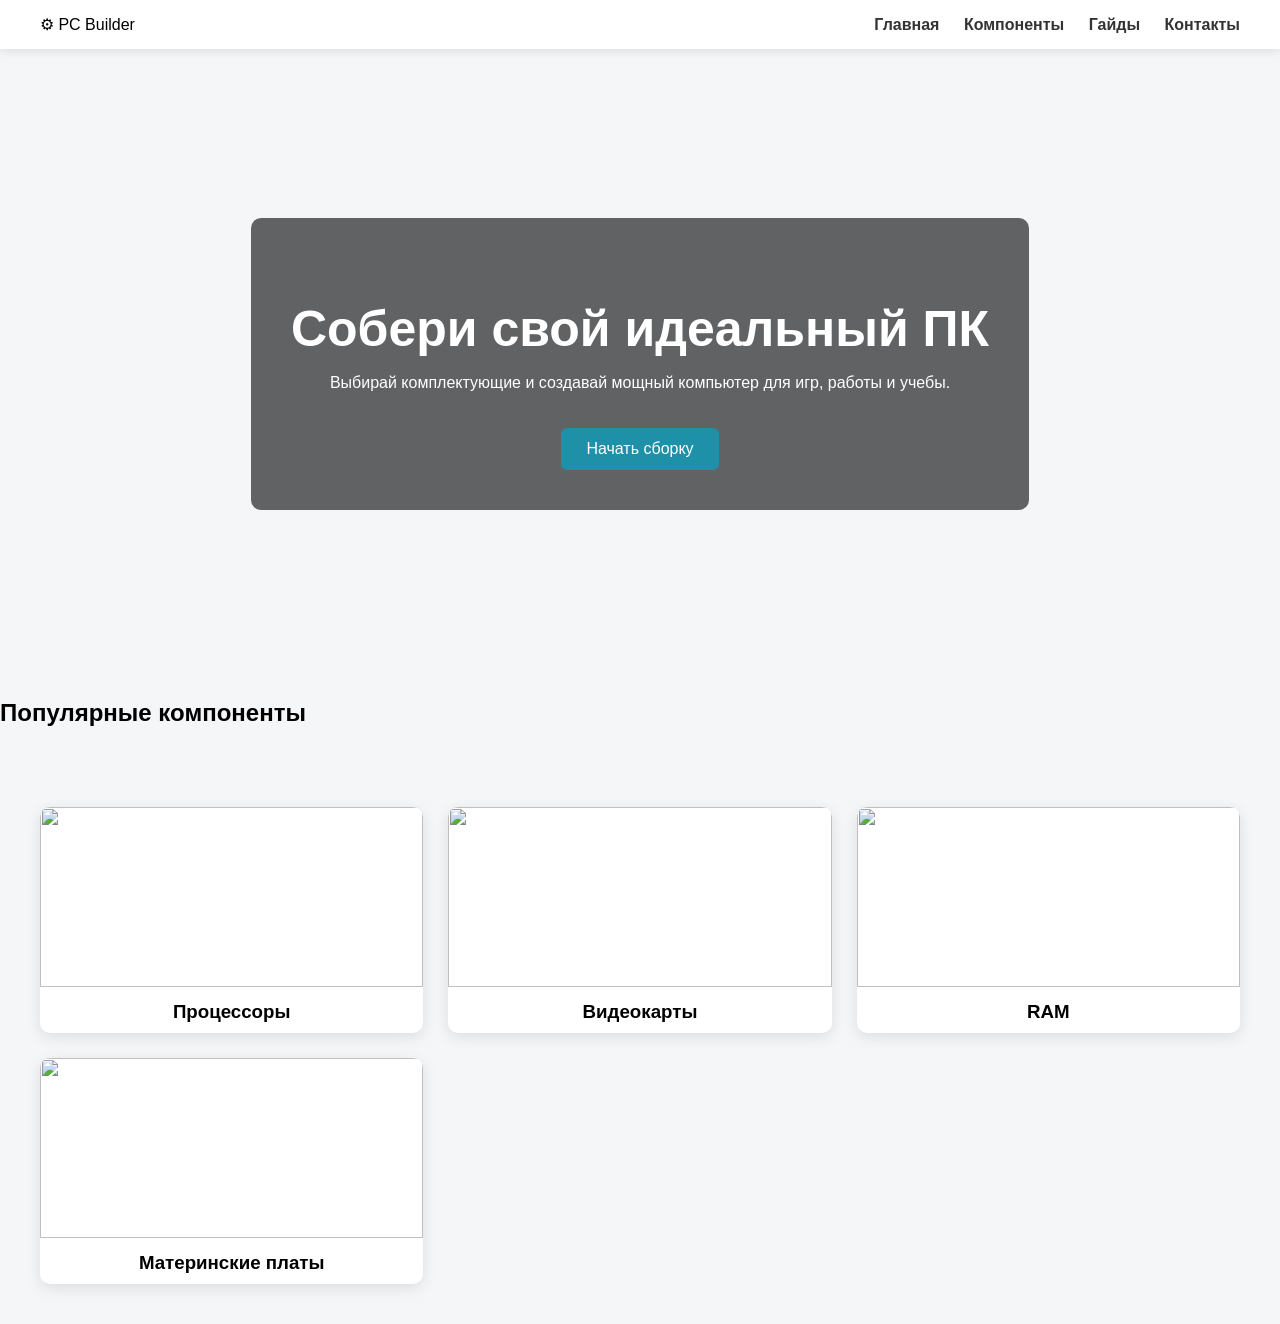
==== index.html @ bd6aefbf "Add files via upload" ====
<!DOCTYPE html>

<html lang="ru">
<head>
<meta charset="UTF-8">
<title>PC Builder</title>
<link rel="stylesheet" href="style.css">
</head>

<body>

<header>
<div class="logo">⚙ PC Builder</div>

<nav>
<a href="index.html">Главная</a>
<a href="components.html">Компоненты</a>
<a href="guides.html">Гайды</a>
<a href="contacts.html">Контакты</a>
</nav>
</header>

<section class="hero">

<div class="hero-box">

<h1>Собери свой идеальный ПК</h1>

<p>
Выбирай комплектующие и создавай мощный компьютер
для игр, работы и учебы.
</p>

<a class="button" href="configurator.html">Начать сборку</a>

</div>

</section>

<section class="preview">

<h2>Популярные компоненты</h2>

<div class="grid">

<div class="card">
<img src="https://images.unsplash.com/photo-1591799264318-7e6ef8ddb7ea">
<h3>Процессоры</h3>
</div>

<div class="card">
<img src="https://images.unsplash.com/photo-1587202372775-e229f172b9d7">
<h3>Видеокарты</h3>
</div>

<div class="card">
<img src="https://images.unsplash.com/photo-1563206767-5b18f218e8de">
<h3>RAM</h3>
</div>

<div class="card">
<img src="https://images.unsplash.com/photo-1611186871348-b1ce696e52c9">
<h3>Материнские платы</h3>
</div>

</div>

</section>

</body>
</html>
---- style.css ----
body{
margin:0;
font-family:Arial;
background:#f4f6f8;
}

header{
display:flex;
justify-content:space-between;
align-items:center;
padding:15px 40px;
background:white;
box-shadow:0 2px 10px rgba(0,0,0,0.1);
}

nav a{
margin-left:20px;
text-decoration:none;
color:#333;
font-weight:bold;
}

.hero{
height:80vh;
background:url("https://images.unsplash.com/photo-1593642634443-44adaa06623a") center/cover;
display:flex;
align-items:center;
justify-content:center;
color:white;
text-align:center;
}

.hero-text{
background:rgba(0,0,0,0.5);
padding:40px;
border-radius:10px;
}

.hero h1{
font-size:50px;
margin-bottom:10px;
}

.hero button{
margin-top:20px;
padding:12px 25px;
border:none;
background:#1e90a8;
color:white;
font-size:16px;
border-radius:6px;
cursor:pointer;
}

.components{
padding:60px 40px;
text-align:center;
}

.grid{
display:grid;
grid-template-columns:repeat(4,1fr);
gap:20px;
margin-top:40px;
}

.card{
background:white;
border-radius:10px;
overflow:hidden;
box-shadow:0 4px 15px rgba(0,0,0,0.1);
}

.card img{
width:100%;
height:180px;
object-fit:cover;
}

.card h3{
margin:10px;
}

.card p{
margin-bottom:15px;
color:#666;
}

.builder{
padding:60px;
text-align:center;
background:#e9eef2;
}

.builder-box{
margin-top:20px;
}

select{
padding:10px;
margin:10px;
}

button{
padding:10px 20px;
background:#1e90a8;
color:white;
border:none;
border-radius:6px;
cursor:pointer;
}

footer{
background:#222;
color:white;
text-align:center;
padding:20px;
}
.grid{
display:grid;
grid-template-columns:repeat(4,1fr);
gap:20px;
padding:40px;
}

.card{
background:white;
border-radius:10px;
box-shadow:0 4px 15px rgba(0,0,0,0.1);
overflow:hidden;
text-align:center;
}

.card img{
width:100%;
height:180px;
object-fit:cover;
}

.card h3{
margin:10px;
}

.card p{
color:#666;
padding-bottom:15px;
}

.title{
text-align:center;
margin-top:40px;
}

.builder{
text-align:center;
margin-top:40px;
}

.hero{
height:70vh;
background:url("https://images.unsplash.com/photo-1593642634443-44adaa06623a") center/cover;
display:flex;
align-items:center;
justify-content:center;
}

.hero-box{
background:rgba(0,0,0,0.6);
padding:40px;
color:white;
border-radius:10px;
text-align:center;
}

.button{
display:inline-block;
margin-top:20px;
padding:12px 25px;
background:#1e90a8;
color:white;
border-radius:6px;
text-decoration:none;
}
.container{
padding:40px;
}

.search{
width:100%;
padding:12px;
margin-bottom:30px;
border-radius:6px;
border:1px solid #ccc;
}

.grid{
display:grid;
grid-template-columns:repeat(3,1fr);
gap:25px;
}

.product{
background:white;
border-radius:10px;
box-shadow:0 5px 20px rgba(0,0,0,0.1);
overflow:hidden;
padding:15px;
}

.product img{
width:100%;
height:180px;
object-fit:cover;
border-radius:6px;
}

.price{
font-size:20px;
color:#1e90a8;
margin:10px 0;
}

.product button{
background:#1e90a8;
color:white;
border:none;
padding:10px;
width:100%;
border-radius:6px;
}

.guide-hero{
text-align:center;
padding:60px;
background:#eef3f7;
}

.guide-grid{
display:grid;
grid-template-columns:repeat(4,1fr);
gap:20px;
padding:40px;
}

.guide-card{
background:white;
padding:25px;
border-radius:10px;
box-shadow:0 5px 20px rgba(0,0,0,0.1);
}

.contacts{
padding:60px;
text-align:center;
}

.contact-grid{
display:grid;
grid-template-columns:1fr 1fr;
gap:40px;
margin-top:40px;
}

.contact-box{
background:white;
padding:20px;
border-radius:10px;
margin-bottom:15px;
box-shadow:0 5px 20px rgba(0,0,0,0.1);
}

.contact-form input,
.contact-form textarea{
width:100%;
padding:10px;
margin:10px 0;
border-radius:6px;
border:1px solid #ccc;
}

.contact-form button{
background:#1e90a8;
color:white;
bord
body{
margin:0;
font-family:Arial, sans-serif;
background:#f5f7fa;
color:#222;
}
.product h3{
color:#111;
}

.product p{
color:#555;
}

header{
background:white;
color:#111;
}

nav a{
color:#222;
font-weight:600;
}
.product{
background:white;
border-radius:12px;
box-shadow:0 6px 25px rgba(0,0,0,0.12);
overflow:hidden;
padding:15px;
transition:0.3s;
}

.product:hover{
transform:translateY(-5px);
box-shadow:0 10px 30px rgba(0,0,0,0.18);
}
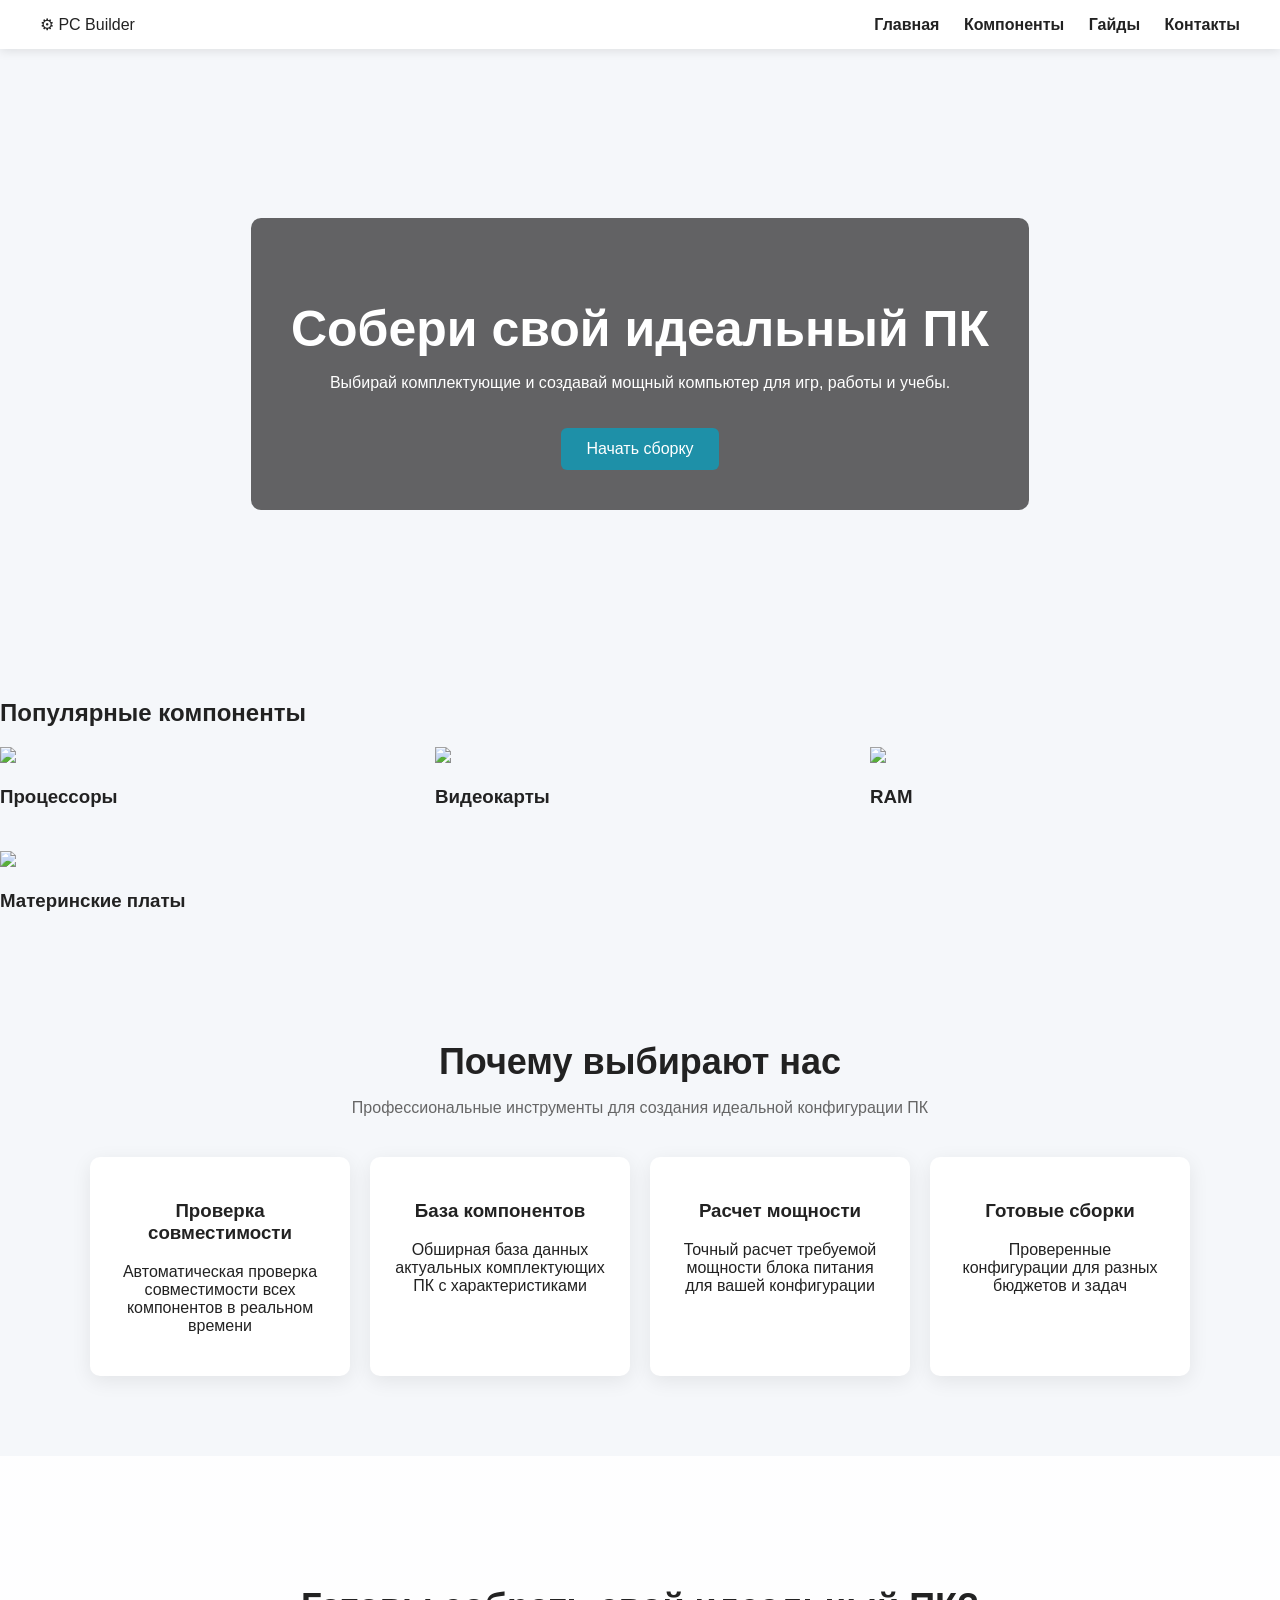
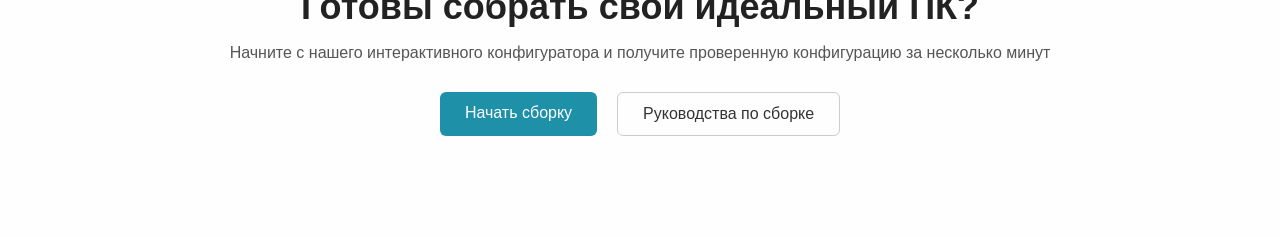
==== commit c6a6d488: "Add files via upload" ====
--- a/index.html
+++ b/index.html
@@ -66,6 +66,62 @@
 </div>
 
 </section>
+<section class="features">
+
+<h2>Почему выбирают нас</h2>
+
+<p class="features-sub">
+Профессиональные инструменты для создания идеальной конфигурации ПК
+</p>
+
+<div class="features-grid">
+
+<div class="feature-box">
+<h3>Проверка совместимости</h3>
+<p>Автоматическая проверка совместимости всех компонентов в реальном времени</p>
+</div>
+
+<div class="feature-box">
+<h3>База компонентов</h3>
+<p>Обширная база данных актуальных комплектующих ПК с характеристиками</p>
+</div>
+
+<div class="feature-box">
+<h3>Расчет мощности</h3>
+<p>Точный расчет требуемой мощности блока питания для вашей конфигурации</p>
+</div>
+
+<div class="feature-box">
+<h3>Готовые сборки</h3>
+<p>Проверенные конфигурации для разных бюджетов и задач</p>
+</div>
+
+</div>
+
+</section>
+
+<section class="cta">
+
+<h2>Готовы собрать свой идеальный ПК?</h2>
+
+<p>
+Начните с нашего интерактивного конфигуратора и получите проверенную
+конфигурацию за несколько минут
+</p>
+
+<div class="cta-buttons">
+
+<a href="components.html" class="btn-main">
+Начать сборку
+</a>
+
+<a href="guides.html" class="btn-secondary">
+Руководства по сборке
+</a>
+
+</div>
+
+</section>
 
 </body>
 </html>
--- a/style.css
+++ b/style.css
@@ -1,8 +1,11 @@
 body{
 margin:0;
-font-family:Arial;
-background:#f4f6f8;
-}
+font-family:Arial, sans-serif;
+background:#f5f7fa;
+color:#222;
+}
+
+/* HEADER */
 
 header{
 display:flex;
@@ -16,145 +19,11 @@
 nav a{
 margin-left:20px;
 text-decoration:none;
-color:#333;
-font-weight:bold;
-}
-
-.hero{
-height:80vh;
-background:url("https://images.unsplash.com/photo-1593642634443-44adaa06623a") center/cover;
-display:flex;
-align-items:center;
-justify-content:center;
-color:white;
-text-align:center;
-}
-
-.hero-text{
-background:rgba(0,0,0,0.5);
-padding:40px;
-border-radius:10px;
-}
-
-.hero h1{
-font-size:50px;
-margin-bottom:10px;
-}
-
-.hero button{
-margin-top:20px;
-padding:12px 25px;
-border:none;
-background:#1e90a8;
-color:white;
-font-size:16px;
-border-radius:6px;
-cursor:pointer;
-}
-
-.components{
-padding:60px 40px;
-text-align:center;
-}
-
-.grid{
-display:grid;
-grid-template-columns:repeat(4,1fr);
-gap:20px;
-margin-top:40px;
-}
-
-.card{
-background:white;
-border-radius:10px;
-overflow:hidden;
-box-shadow:0 4px 15px rgba(0,0,0,0.1);
-}
-
-.card img{
-width:100%;
-height:180px;
-object-fit:cover;
-}
-
-.card h3{
-margin:10px;
-}
-
-.card p{
-margin-bottom:15px;
-color:#666;
-}
-
-.builder{
-padding:60px;
-text-align:center;
-background:#e9eef2;
-}
-
-.builder-box{
-margin-top:20px;
-}
-
-select{
-padding:10px;
-margin:10px;
-}
-
-button{
-padding:10px 20px;
-background:#1e90a8;
-color:white;
-border:none;
-border-radius:6px;
-cursor:pointer;
-}
-
-footer{
-background:#222;
-color:white;
-text-align:center;
-padding:20px;
-}
-.grid{
-display:grid;
-grid-template-columns:repeat(4,1fr);
-gap:20px;
-padding:40px;
-}
-
-.card{
-background:white;
-border-radius:10px;
-box-shadow:0 4px 15px rgba(0,0,0,0.1);
-overflow:hidden;
-text-align:center;
-}
-
-.card img{
-width:100%;
-height:180px;
-object-fit:cover;
-}
-
-.card h3{
-margin:10px;
-}
-
-.card p{
-color:#666;
-padding-bottom:15px;
-}
-
-.title{
-text-align:center;
-margin-top:40px;
-}
-
-.builder{
-text-align:center;
-margin-top:40px;
-}
+color:#222;
+font-weight:600;
+}
+
+/* HERO */
 
 .hero{
 height:70vh;
@@ -172,6 +41,11 @@
 text-align:center;
 }
 
+.hero h1{
+font-size:50px;
+margin-bottom:10px;
+}
+
 .button{
 display:inline-block;
 margin-top:20px;
@@ -181,10 +55,15 @@
 border-radius:6px;
 text-decoration:none;
 }
+
+/* CONTAINER */
+
 .container{
 padding:40px;
 }
 
+/* SEARCH */
+
 .search{
 width:100%;
 padding:12px;
@@ -192,6 +71,36 @@
 border-radius:6px;
 border:1px solid #ccc;
 }
+
+/* TABS (выбор компонентов) */
+
+.tabs{
+display:flex;
+gap:10px;
+margin-bottom:25px;
+flex-wrap:wrap;
+}
+
+.tabs button{
+background:#ffffff;
+color:#1a1a1a;
+font-weight:600;
+border:1px solid #cfd8dc;
+padding:10px 18px;
+border-radius:8px;
+cursor:pointer;
+transition:0.2s;
+}
+
+.tabs button:hover
+
+.tabs button.active{
+background:#1e90a8;
+color:white;
+box-shadow:0 3px 8px rgba(0,0,0,0.15);
+}
+
+/* GRID */
 
 .grid{
 display:grid;
@@ -199,12 +108,20 @@
 gap:25px;
 }
 
+/* PRODUCT CARD */
+
 .product{
 background:white;
-border-radius:10px;
-box-shadow:0 5px 20px rgba(0,0,0,0.1);
+border-radius:12px;
+box-shadow:0 6px 25px rgba(0,0,0,0.12);
 overflow:hidden;
 padding:15px;
+transition:0.3s;
+}
+
+.product:hover{
+transform:translateY(-5px);
+box-shadow:0 10px 30px rgba(0,0,0,0.18);
 }
 
 .product img{
@@ -212,6 +129,16 @@
 height:180px;
 object-fit:cover;
 border-radius:6px;
+}
+
+.product h3{
+color:#111;
+margin:10px 0 5px;
+}
+
+.product p{
+color:#555;
+margin:0;
 }
 
 .price{
@@ -227,7 +154,23 @@
 padding:10px;
 width:100%;
 border-radius:6px;
-}
+cursor:pointer;
+}
+
+/* BUILDER */
+
+.builder{
+padding:60px;
+text-align:center;
+background:#e9eef2;
+}
+
+select{
+padding:10px;
+margin:10px;
+}
+
+/* GUIDES */
 
 .guide-hero{
 text-align:center;
@@ -249,6 +192,8 @@
 box-shadow:0 5px 20px rgba(0,0,0,0.1);
 }
 
+/* CONTACTS */
+
 .contacts{
 padding:60px;
 text-align:center;
@@ -281,40 +226,171 @@
 .contact-form button{
 background:#1e90a8;
 color:white;
-bord
-body{
-margin:0;
-font-family:Arial, sans-serif;
+border:none;
+padding:10px 20px;
+border-radius:6px;
+cursor:pointer;
+}
+
+/* FOOTER */
+
+footer{
+background:#222;
+color:white;
+text-align:center;
+padding:20px;
+}
+
+/* POPUP */
+
+.popup{
+position:fixed;
+top:0;
+left:0;
+width:100%;
+height:100%;
+background:rgba(0,0,0,0.5);
+display:none;
+align-items:center;
+justify-content:center;
+z-index:1000;
+}
+
+.popup-box{
+background:white;
+padding:30px;
+border-radius:10px;
+text-align:center;
+width:300px;
+box-shadow:0 10px 30px rgba(0,0,0,0.3);
+}
+
+.popup-box h2{
+margin-top:0;
+}
+
+.popup-box button{
+margin-top:15px;
+padding:10px 20px;
+background:#1e90a8;
+border:none;
+color:white;
+border-radius:6px;
+cursor:pointer;
+}
+@media (max-width: 900px){
+
+.grid{
+grid-template-columns: repeat(2,1fr);
+}
+
+.guides-grid{
+grid-template-columns: repeat(2,1fr);
+}
+
+}
+
+/* адаптив для телефонов */
+@media (max-width: 600px){
+
+header{
+flex-direction:column;
+gap:10px;
+}
+
+nav a{
+margin:5px;
+}
+
+.grid{
+grid-template-columns:1fr;
+}
+
+.guides-grid{
+grid-template-columns:1fr;
+}
+
+.container{
+padding:20px;
+}
+
+}
+/* FEATURES */
+
+.features{
+padding:80px 40px;
+text-align:center;
 background:#f5f7fa;
-color:#222;
-}
-.product h3{
-color:#111;
-}
-
-.product p{
+}
+
+.features h2{
+font-size:36px;
+margin-bottom:10px;
+}
+
+.features-sub{
+color:#666;
+margin-bottom:40px;
+}
+
+.features-grid{
+display:grid;
+grid-template-columns:repeat(4,1fr);
+gap:20px;
+max-width:1100px;
+margin:auto;
+}
+
+.feature-box{
+background:white;
+padding:25px;
+border-radius:10px;
+box-shadow:0 5px 20px rgba(0,0,0,0.08);
+transition:0.3s;
+}
+
+.feature-box:hover{
+transform:translateY(-5px);
+box-shadow:0 8px 25px rgba(0,0,0,0.15);
+}
+
+/* CTA */
+
+.cta{
+padding:100px 20px;
+text-align:center;
+background:linear-gradient(rgba(255,255,255,0.9),rgba(255,255,255,0.9)),
+url("https://images.unsplash.com/photo-1587202372775-e229f172b9d7") center/cover;
+}
+
+.cta h2{
+font-size:36px;
+margin-bottom:15px;
+}
+
+.cta p{
 color:#555;
-}
-
-header{
-background:white;
-color:#111;
-}
-
-nav a{
-color:#222;
-font-weight:600;
-}
-.product{
-background:white;
-border-radius:12px;
-box-shadow:0 6px 25px rgba(0,0,0,0.12);
-overflow:hidden;
-padding:15px;
-transition:0.3s;
-}
-
-.product:hover{
-transform:translateY(-5px);
-box-shadow:0 10px 30px rgba(0,0,0,0.18);
-}+margin-bottom:30px;
+}
+
+.cta-buttons{
+display:flex;
+justify-content:center;
+gap:20px;
+}
+
+.btn-main{
+background:#1e90a8;
+color:white;
+padding:12px 25px;
+border-radius:6px;
+text-decoration:none;
+}
+
+.btn-secondary{
+border:1px solid #ccc;
+padding:12px 25px;
+border-radius:6px;
+text-decoration:none;
+color:#333;
+}
